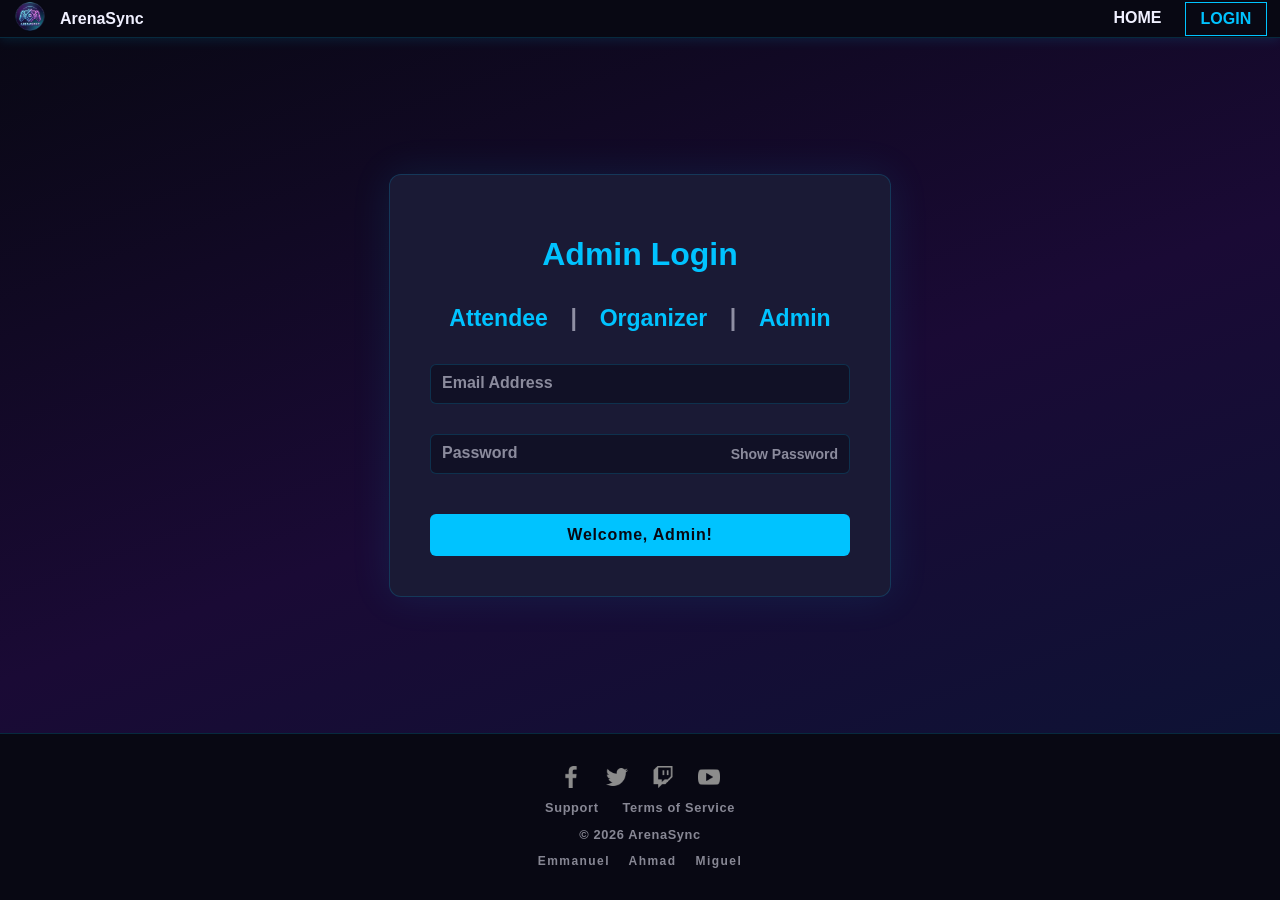
==== html/admin-login.html @ 6ba8161a "modify: login/signup layout and feature" ====
<!DOCTYPE html>
<html lang="en">

<head>
  <meta charset="UTF-8">
  <meta name="viewport" content="width=device-width, initial-scale=1.0">
  <title>ArenaSync | Admin Login</title>
  <link rel="stylesheet" href="../css/main.css">
  <link rel="stylesheet" href="../css/login.css">
</head>

<body>
  <header id="masthead">
    <a href="../index.html">
      <img src="../images/home-page-icon.png" class="home-page-icon" alt="ArenaSync Logo">
    </a>
    <p>ArenaSync</p>
    <nav class="navbar">
      <div class="hamburger" id="hamburger">
        <div class="bar"></div>
        <div class="bar"></div>
        <div class="bar"></div>
      </div>
      <ul class="nav-links" id="nav-links">
        <li><a href="../index.html"><span>HOME</span></a></li>
        <!-- <li><a href="./events.html"><span>EVENTS</span></a></li>
        <li><a href="./support.html"><span>SUPPORT</span></a></li> -->
        <li><a href="./login.html" class="nav-login-btn"><span>LOGIN</span></a></li>
      </ul>
    </nav>
  </header>

  <main class="login-main">
    <div class="login-card">
      <h1>Admin Login</h1>

      <div class="login-role">
        <a href="./login.html">Attendee</a>
        <span class="role-separator">|</span>
        <a href="./organizer-login.html">Organizer</a>
        <span class="role-separator">|</span>
        <a href="./admin-login.html">Admin</a>
      </div>

      <form id="loginForm">
        <!-- Hidden input to store the admin role for login -->
        <input type ="hidden" id="userRole" name="userRole" value="admin">

        <!-- Email field -->
        <div class="input-group">
          <input type="email" id="email" name="email" placeholder=" " required>
          <label for="email">Email Address</label>
        </div>

        <!-- Password field -->
        <div class="input-group">
          <input type="password" id="password" name="password" placeholder=" " required>
          <label for="password">Password</label>
          <!-- Show password toggle -->
          <span id="togglePassword" class="toggle-password" aria-label="Toggle password visibility">
            Show Password
          </span>
        </div>

        <button type="submit" class="btn">Welcome, Admin!</button>
      </form>
    </div>
  </main>

  <footer id="footer">
    <div class="footer-socials">
      <a href="#" aria-label="Facebook"><img src="../icons/facebook-app-symbol.png" class="footer-icon" alt="Facebook"></a>
      <a href="#" aria-label="Twitter"><img src="../icons/twitter-black-shape.png" class="footer-icon" alt="Twitter"></a>
      <a href="#" aria-label="Twitch"><img src="../icons/twitch.png" class="footer-icon" alt="Twitch"></a>
      <a href="#" aria-label="YouTube"><img src="../icons/youtube.png" class="footer-icon" alt="YouTube"></a>
    </div>
    <div class="footer-links">
      <a href="./support.html" class="footer-link">Support</a>
      <a href="#" class="footer-link">Terms of Service</a>
    </div>
    <p>&copy; 2026 ArenaSync</p>
    <p class="footer-credits">Emmanuel &nbsp;&nbsp; Ahmad &nbsp;&nbsp; Miguel</p>
  </footer>

  <script src="../js/login.js"></script>
</body>

</html>
---- css/main.css ----
/* ── Design tokens ────────────────────────────── */
:root {
    --bg:          #080813;
    --bg-card:     #111126;
    --bg-surface:  #1a1a35;
    --accent:      #00c3ff;
    --accent2:     #7c3aed;
    --text:        #f0f0ff;
    --text-muted:  rgba(240, 240, 255, 0.55);
    --border:      rgba(0, 195, 255, 0.18);
}

html {
    scroll-behavior: smooth;
}

/* ── Navigation ───────────────────────────────── */
#masthead {
    background-color: var(--bg);
    width: 100%;
    position: relative;
    top: 0;
    display: flex;
    align-items: center;
    justify-content: space-between;
    z-index: 10;
    box-shadow: 0 2px 12px rgba(0, 195, 255, 0.12);
    border-bottom: 1px solid var(--border);
}

#masthead p {
    color: var(--text);
    margin: 0;
}

.home-page-icon {
    width: 60px;
}

#masthead nav {
    margin-left: auto;
    margin-right: 1%;
}

#masthead nav ul {
    flex-wrap: wrap;
    flex-direction: row;
    margin: 0;
    padding: 0;
}

#masthead nav ul li {
    list-style-type: none;
}

#masthead nav ul a {
    text-decoration: none;
    color: var(--text);
    display: inline-block;
    transition: transform 0.15s;
}

#masthead nav ul a span {
    display: inline-block;
    transition: transform 0.15s;
    padding: 7px 15px;
}

#masthead nav ul a:hover {
    transform: skewX(-20deg);
    background-color: var(--accent);
    color: var(--bg);
}

#masthead nav ul a:hover span {
    transform: skewX(20deg);
}

.nav-login-btn {
    border: 1px solid var(--accent) !important;
    color: var(--accent) !important;
    margin-left: 0.5rem;
}

.nav-login-btn:hover {
    background-color: var(--accent) !important;
    color: var(--bg) !important;
}

/* ── Hamburger ────────────────────────────────── */
.hamburger {
    display: none;
    flex-direction: column;
    justify-content: space-between;
    width: 25px;
    height: 20px;
    cursor: pointer;
    z-index: 1001;
}

.bar {
    height: 4px;
    width: 100%;
    background-color: var(--text);
    transition: all 0.3s ease;
}

.hamburger.active .bar:nth-child(1) {
    transform: rotate(45deg) translate(5px, 5px);
}

.hamburger.active .bar:nth-child(2) {
    opacity: 0;
}

.hamburger.active .bar:nth-child(3) {
    transform: rotate(-45deg) translate(5px, -5px);
}

.nav-links {
    transition: all 0.3s ease-in-out;
    display: none;
    flex-direction: column;
}

/* ── Footer ───────────────────────────────────── */
#footer {
    display: flex !important;
    flex-direction: column !important;
    align-items: center !important;
    justify-content: center !important;
    text-align: center !important;
    padding: 2rem 1.2rem !important;
    background: var(--bg) !important;
    color: var(--text-muted) !important;
    font-size: 0.8rem !important;
    letter-spacing: 0.05em !important;
    height: auto !important;
    width: 100% !important;
    box-sizing: border-box !important;
    grid-template-columns: unset !important;
    border-top: 1px solid var(--border) !important;
    gap: 0.75rem !important;
}

#footer p {
    margin: 0 !important;
    color: var(--text-muted) !important;
}

.footer-socials {
    display: flex;
    gap: 1.5rem;
    align-items: center;
    justify-content: center;
}

.footer-icon {
    width: 22px;
    height: 22px;
    object-fit: contain;
    filter: brightness(0) invert(0.55);
    transition: filter 0.25s ease, transform 0.25s ease;
    display: block;
}

.footer-socials a:hover .footer-icon {
    filter: brightness(0) invert(1) sepia(1) saturate(5) hue-rotate(168deg);
    transform: scale(1.25);
}

.footer-links {
    display: flex;
    gap: 1.5rem;
    align-items: center;
    justify-content: center;
}

.footer-link {
    color: var(--text-muted);
    text-decoration: none;
    font-size: 0.8rem;
    letter-spacing: 0.05em;
    transition: color 0.2s;
}

.footer-link:hover {
    color: var(--accent);
}

.footer-credits {
    color: var(--text-muted);
    font-size: 0.75rem;
    letter-spacing: 0.12em;
    margin: 0 !important;
}

/* ── Responsive ───────────────────────────────── */
@media (max-width: 984px) {
    .hamburger {
        display: flex;
    }

    .nav-links {
        flex-direction: column;
        position: absolute;
        top: 100%;
        right: 0;
        background-color: var(--bg-card);
        width: 12rem;
        padding: 1rem;
        display: none;
        box-shadow: 0 8px 24px rgba(0, 0, 0, 0.6);
        border: 1px solid var(--border);
        transform: translateX(100%);
        opacity: 0;
        pointer-events: none;
    }

    .nav-links.show {
        display: flex;
        transform: translateX(0);
        opacity: 1;
        pointer-events: auto;
        animation: pulseGlow 1.5s infinite ease-in-out;
    }

    #footer {
        height: auto !important;
    }
}

@media (min-width: 985px) {
    .nav-links {
        display: flex;
        flex-direction: row;
        position: static;
        background-color: transparent;
        padding: 0;
        transform: none !important;
        opacity: 1 !important;
        pointer-events: auto !important;
    }

    .hamburger {
        display: none;
    }
}

@keyframes pulseGlow {
    0%   { box-shadow: 0 0 10px rgba(0, 195, 255, 0.3); }
    50%  { box-shadow: 0 0 24px rgba(0, 195, 255, 0.6); }
    100% { box-shadow: 0 0 10px rgba(0, 195, 255, 0.3); }
}
---- css/login.css ----
body {
    min-height: 100vh;
    font-family: 'Bebas Neue', 'Poppins', sans-serif;
    font-weight: bolder;
    margin: 0;
    display: flex;
    flex-direction: column;
    background: linear-gradient(160deg, var(--bg) 0%, #1a0a35 50%, #0a1535 100%);
}

.login-main {
    flex: 1;
    display: flex;
    justify-content: center;
    align-items: center;
    padding: 2rem;
}

.login-card {
    background: var(--bg-surface);
    border: 1px solid var(--border);
    border-radius: 12px;
    padding: 2.5rem;
    width: 100%;
    max-width: 420px;
    box-shadow: 0 0 40px rgba(0, 195, 255, 0.1);
}

.login-card h1 {
    text-align: center;
    margin-bottom: 1.5rem;
    color: var(--accent);
    font-size: 2rem;
}

.login-card .login-role {
    display: flex;
    justify-content: space-around;
    font-size: larger;
    margin-bottom: 1.5rem;
}

.login-card .login-role a {
    color: var(--accent);
    text-decoration: none;
    font-size: larger;
    padding: 8px 16px;
    border-radius: 6px;
    transition: background 0.3s, color 0.3s;
}

.login-card .login-role a:hover {
    background: var(--accent2);
    color: #fff;
}

.login-card .login-role .role-separator {
    color: var(--text-muted);
    font-size: larger;
    padding: 8px 0;
}

.login-card .signup-link {
    display: block;
    text-align: center;
    margin-top: 15px;
    color: var(--accent);
    text-decoration: none;
    font-size: 14px;
    transition: color 0.3s;
}

.input-group {
    position: relative;
    margin-bottom: 30px;
}

.input-group input {
    width: 100%;
    padding: 10px;
    font-size: 16px;
    border: 1px solid var(--border);
    border-radius: 6px;
    background: var(--bg-card);
    color: var(--text);
    box-sizing: border-box;
    transition: 0.3s;
}

.input-group input:focus {
    outline: none;
    border-color: var(--accent);
    box-shadow: 0 0 8px rgba(0, 195, 255, 0.25);
}

.input-group label {
    position: absolute;
    top: 10px;
    left: 12px;
    pointer-events: none;
    color: var(--text-muted);
    transition: 0.3s;
}

.input-group input:focus + label,
.input-group input:not(:placeholder-shown) + label {
    top: -12px;
    left: 8px;
    font-size: 12px;
    color: var(--accent);
    background: var(--bg-surface);
    padding: 0 5px;
}

.login-card .toggle-password {
    position: absolute;
    top: 50%;
    right: 12px;
    transform: translateY(-50%);
    cursor: pointer;
    color: var(--text-muted);
    font-size: 14px;
}

.btn {
    width: 100%;
    padding: 12px;
    background: var(--accent);
    color: var(--bg);
    border: none;
    border-radius: 6px;
    font-size: 16px;
    cursor: pointer;
    margin-top: 10px;
    font-family: inherit;
    font-weight: bold;
    letter-spacing: 0.05em;
    transition: background 0.3s;
}

.btn:hover { background: var(--accent2); color: #fff; }

.status {
    text-align: center;
    margin-top: 10px;
    font-weight: bold;
}
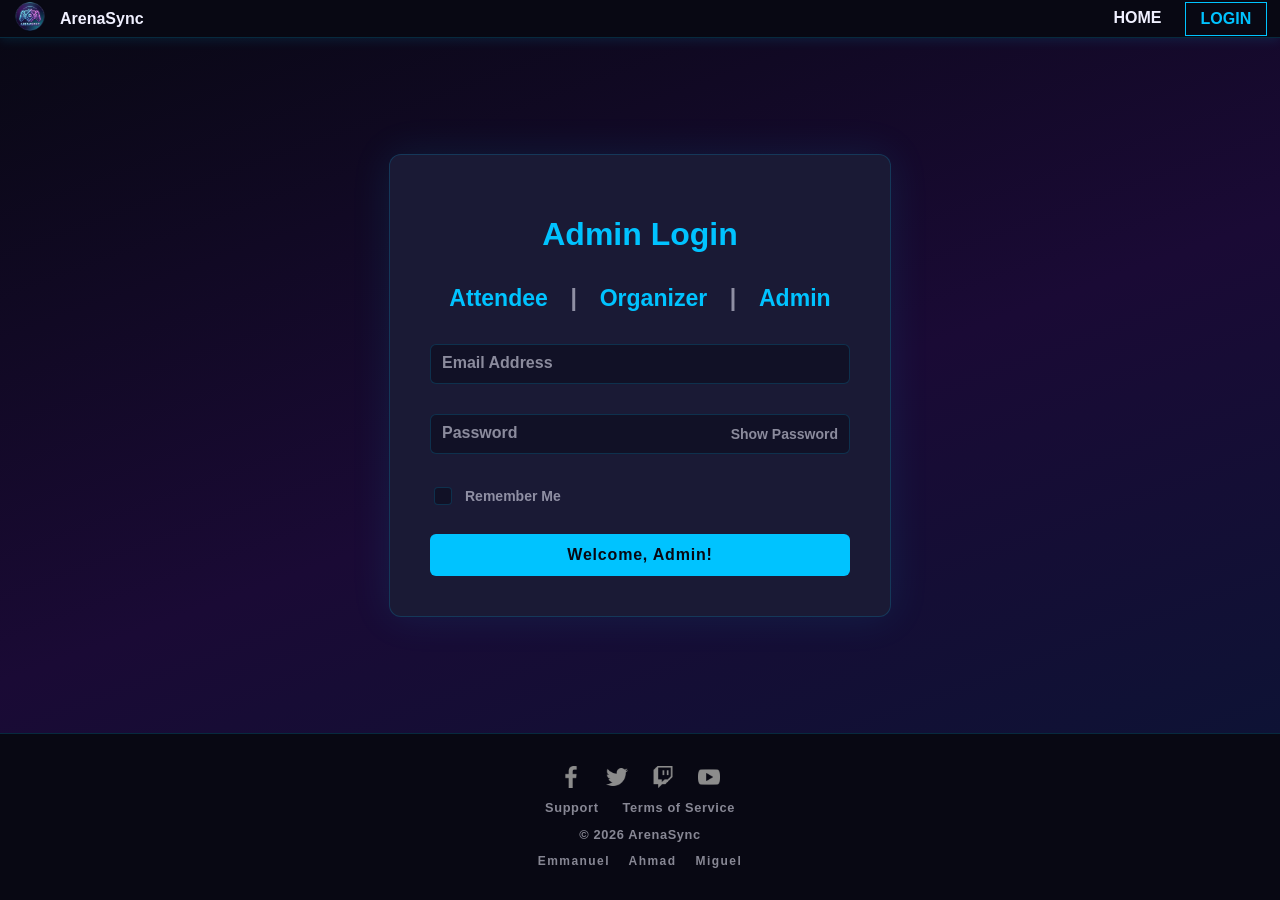
==== commit 29c1ac88: "Add a remember me checkbox for cookie management" ====
--- a/html/admin-login.html
+++ b/html/admin-login.html
@@ -62,6 +62,11 @@
           </span>
         </div>
 
+        <div class="remember-me">
+          <input type="checkbox" id="rememberMe" name="rememberMe">
+          <label for="rememberMe">Remember Me</label>
+        </div>
+
         <button type="submit" class="btn">Welcome, Admin!</button>
       </form>
     </div>
--- a/css/login.css
+++ b/css/login.css
@@ -122,6 +122,53 @@
     font-size: 14px;
 }
 
+/* ── Remember Me ────────────────────────────── */
+.remember-me {
+    display: flex;
+    align-items: center;
+    gap: 10px;
+    margin-bottom: 16px;
+}
+
+.remember-me input[type="checkbox"] {
+    appearance: none;
+    -webkit-appearance: none;
+    width: 18px;
+    height: 18px;
+    border: 1px solid var(--border);
+    border-radius: 4px;
+    background: var(--bg-card);
+    cursor: pointer;
+    flex-shrink: 0;
+    transition: border-color 0.2s, background 0.2s;
+    position: relative;
+}
+
+.remember-me input[type="checkbox"]:checked {
+    background: var(--accent);
+    border-color: var(--accent);
+}
+
+.remember-me input[type="checkbox"]:checked::after {
+    content: '';
+    position: absolute;
+    top: 2px;
+    left: 5px;
+    width: 5px;
+    height: 9px;
+    border: 2px solid var(--bg);
+    border-top: none;
+    border-left: none;
+    transform: rotate(45deg);
+}
+
+.remember-me label {
+    color: var(--text-muted);
+    font-size: 14px;
+    cursor: pointer;
+    user-select: none;
+}
+
 .btn {
     width: 100%;
     padding: 12px;
